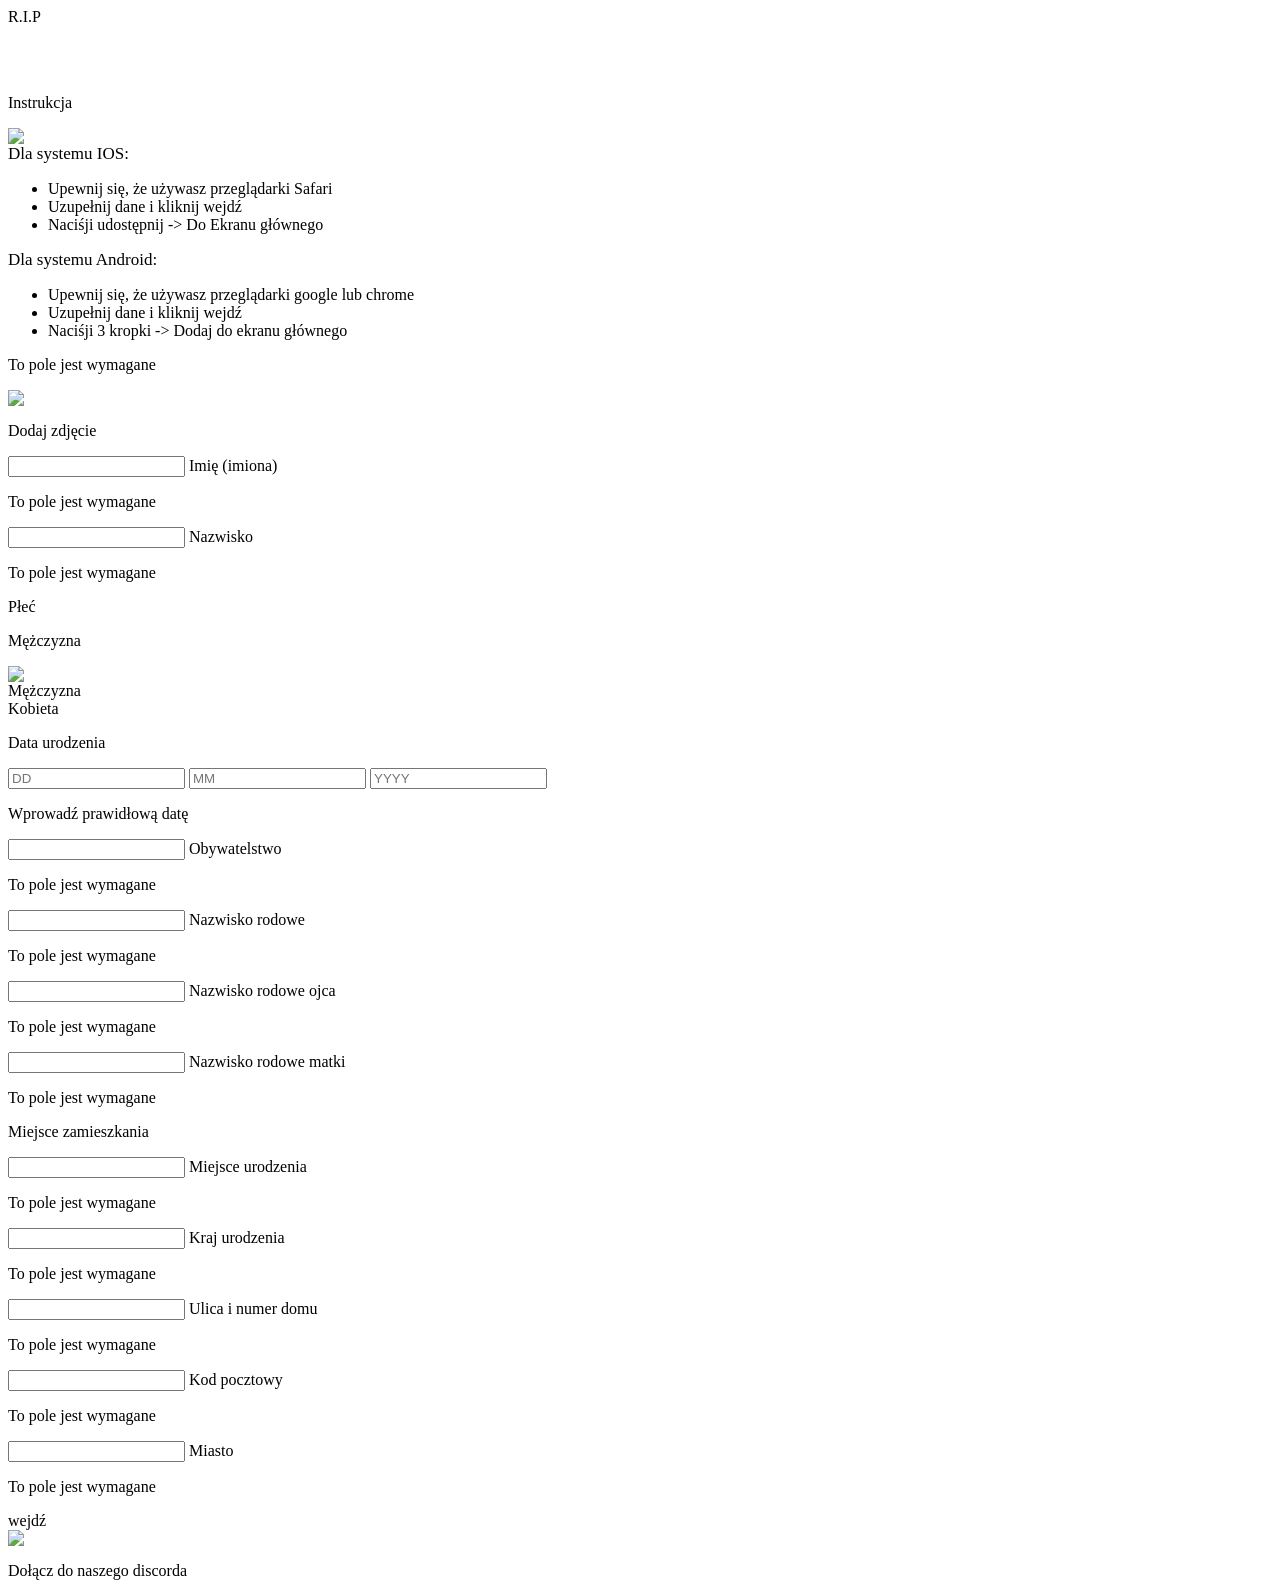
==== index.html @ 1e18de28 "Full Project" ====
<head>
    <meta charset="UTF-8">
    <link rel="stylesheet" href="assets/index.css">
    <link rel="icon" type="image/x-icon" href="https://play-lh.googleusercontent.com/_TNbiYKasPy_isTSEg2_UEzVaev4F8fO2lLunsHJ8_Ux2g3OzkSZyzpqvJG1woSj-WD4=w240-h480-rw">
    <title>mObywatel</title>
    <meta name="viewport" content="width=device-width, initial-scale=0.8, user-scalable=no">
</head>
<body>
    <p class="logo_text">R.I.P</p><br><br>

    <div class="guide_holder">
        <div class="top_holder">
            <p class="guide_title">Instrukcja</p>
            <img class="arrow" src="https://i.imgur.com/WSWcFNB.png">
        </div>
        <div class="guide_text">
            <span style="font-size: 17px; font-weight: 500;">Dla systemu IOS:</span><br>
            <ul>
                <li>Upewnij się, że używasz przeglądarki Safari</li>
                <li>Uzupełnij dane i kliknij wejdź</li>
                <li>Naciśji udostępnij -> Do Ekranu głównego</li>
            </ul>
            <span style="font-size: 17px; font-weight: 500;">Dla systemu Android:</span>
            <ul>
                <li>Upewnij się, że używasz przeglądarki google lub chrome</li>
                <li>Uzupełnij dane i kliknij wejdź</li>
                <li>Naciśji 3 kropki -> Dodaj do ekranu głównego</li>
            </ul>
        </div>
    </div>

    <div class="upload">
        <p class="error">To pole jest wymagane</p>
        <img class="upload_uploaded">
        <div class="upload_uploading"></div>
        <div class="upload_grid">
            <img class="upload_image" src="https://i.imgur.com/1lerane.png">
            <p class="upload_text">Dodaj zdjęcie</p>
        </div>
    </div>

    <div class="input_holder">
        <input type="text" id="name" class="input" placeholder="">
        <span class="placeholder">Imię (imiona)</span>
        <p class="error">To pole jest wymagane</p>
    </div>
 
    <div class="input_holder">
        <input type="text" id="surname" class="input" placeholder="">
        <span class="placeholder">Nazwisko</span>
        <p class="error">To pole jest wymagane</p>
    </div>

    <p class="top_info">Płeć</p>
    <div class="selector_box">
        <div class="selected_grid">
            <p class="selector_text selected_text">Mężczyzna</p>
            <img class="selected_arrow" src="https://i.imgur.com/m0ouMwx.png">
        </div>
        <div class="option_box">
            <div class="selector_option" id="m">
                Mężczyzna
            </div>
            <div class="selector_option" id="k">
                Kobieta
            </div>
        </div>
    </div>

    <div class="date">
        <p class="top_info">Data urodzenia</p>
        <div class="date_grid">
            <input class="date_input" placeholder="DD" type="number">
    
            </input>
            <input class="date_input" placeholder="MM" type="number">
    
            </input>
            <input class="date_input" placeholder="YYYY" type="number">
    
            </input>
        </div>
        <p class="error">Wprowadź prawidłową datę</p>
    </div>

    <div class="input_holder">
        <input type="text" id="nationality" class="input" placeholder="">
        <span class="placeholder">Obywatelstwo</span>
        <p class="error">To pole jest wymagane</p>
    </div>

    <div class="input_holder">
        <input type="text" id="familyName" class="input" placeholder="">
        <span class="placeholder">Nazwisko rodowe</span>
        <p class="error">To pole jest wymagane</p>
    </div>

    <div class="input_holder">
        <input type="text" id="fathersFamilyName" class="input" placeholder="">
        <span class="placeholder">Nazwisko rodowe ojca</span>
        <p class="error">To pole jest wymagane</p>
    </div>

    <div class="input_holder">
        <input type="text" id="mothersFamilyName" class="input" placeholder="">
        <span class="placeholder">Nazwisko rodowe matki</span>
        <p class="error">To pole jest wymagane</p>
    </div>

    <p class="subtext">Miejsce zamieszkania</p>

    <div class="input_holder">
        <input type="text" id="birthPlace" class="input" placeholder="">
        <span class="placeholder">Miejsce urodzenia</span>
        <p class="error">To pole jest wymagane</p>
    </div>

    <div class="input_holder">
        <input type="text" id="countryOfBirth" class="input" placeholder="">
        <span class="placeholder">Kraj urodzenia</span>
        <p class="error">To pole jest wymagane</p>
    </div>

    <div class="input_holder">
        <input type="text" id="adress1" class="input" placeholder="">
        <span class="placeholder">Ulica i numer domu</span>
        <p class="error">To pole jest wymagane</p>
    </div>

    <div class="input_holder">
        <input type="text" id="adress2" class="input" placeholder="">
        <span class="placeholder">Kod pocztowy</span>
        <p class="error">To pole jest wymagane</p>
    </div>

    <div class="input_holder">
        <input type="text" id="city" class="input" placeholder="">
        <span class="placeholder">Miasto</span>
        <p class="error">To pole jest wymagane</p>
    </div>

    <a class="go">wejdź</a>
    <div class="discord" onclick="window.open('https://discord.gg/2YyKxGpRDN')">
        <div class="inner_grid">
            <img class="discord_image" src="https://i.imgur.com/xcYtB71.png">
            <p class="discord_text">Dołącz do naszego discorda</p>
        </div>
    </div>

    <script src="assets/index.js"></script>
    <script src="assets/manifest.js"></script>
</body>
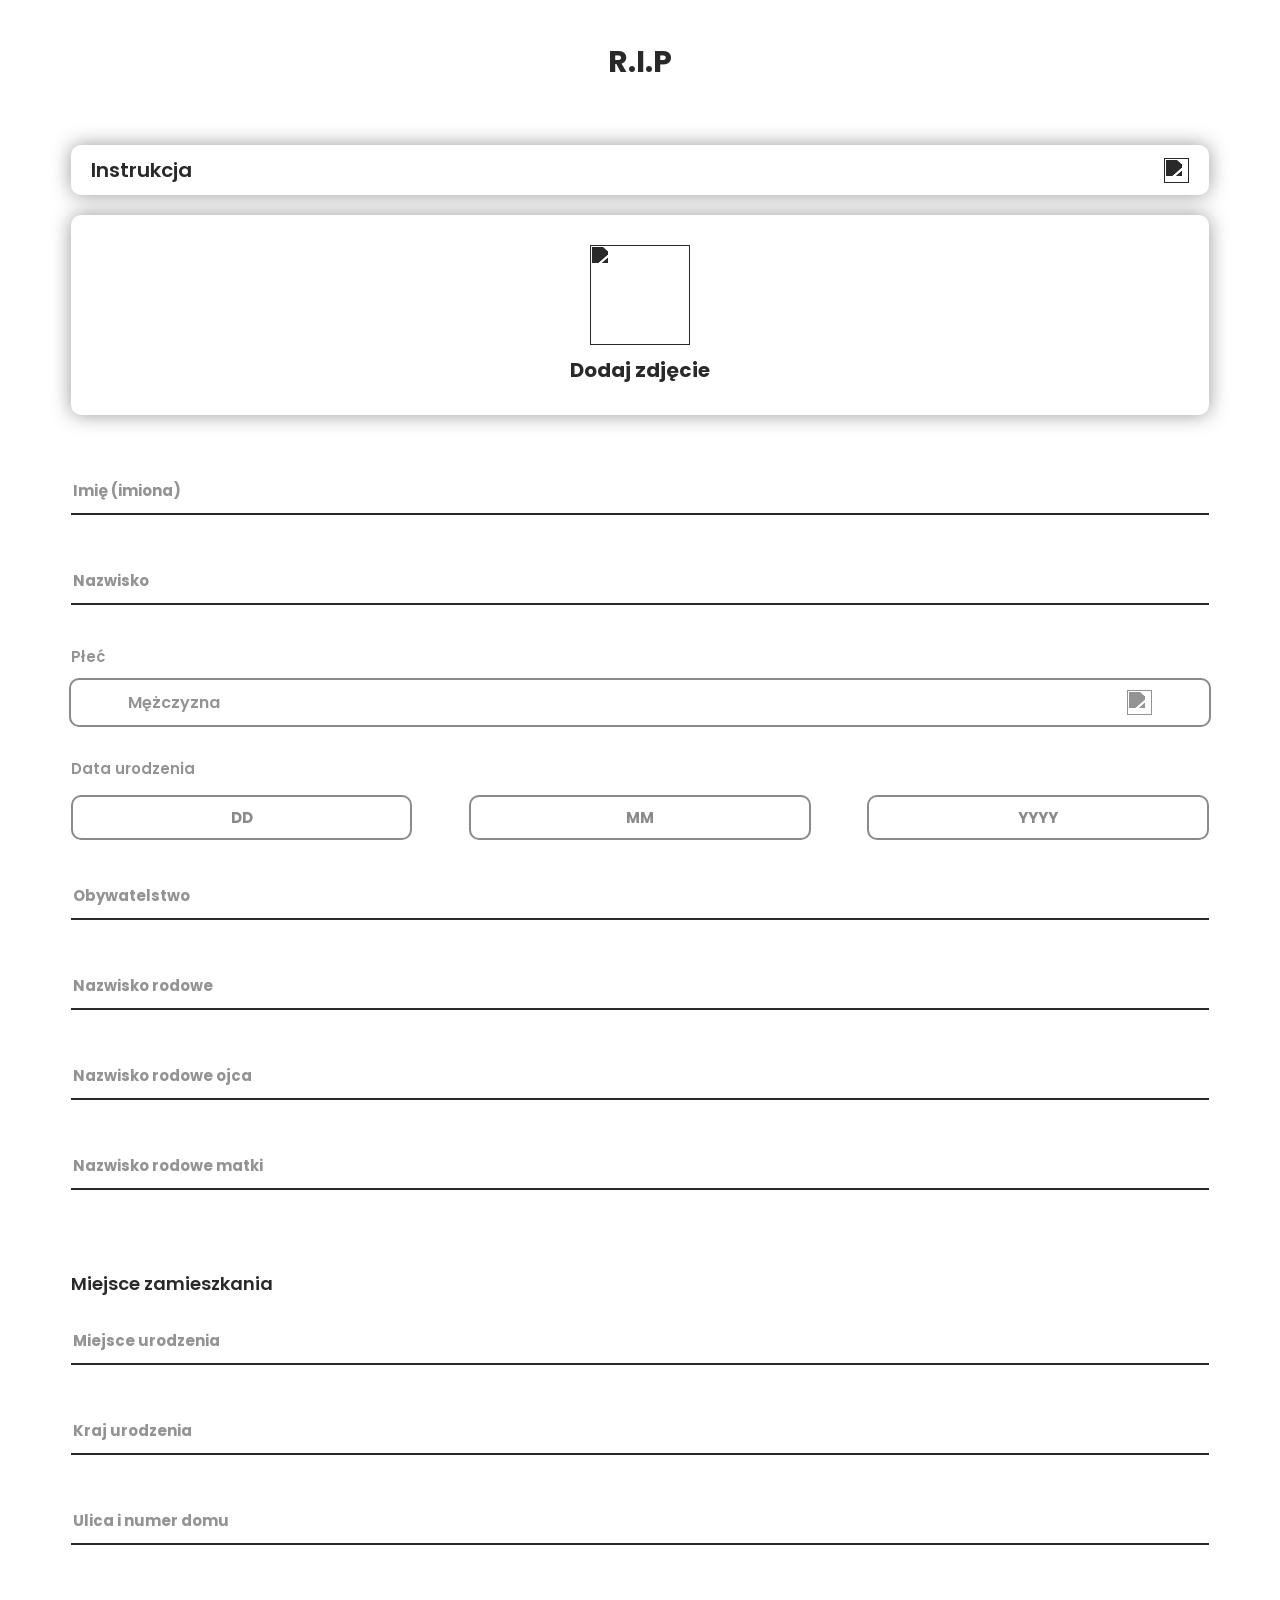
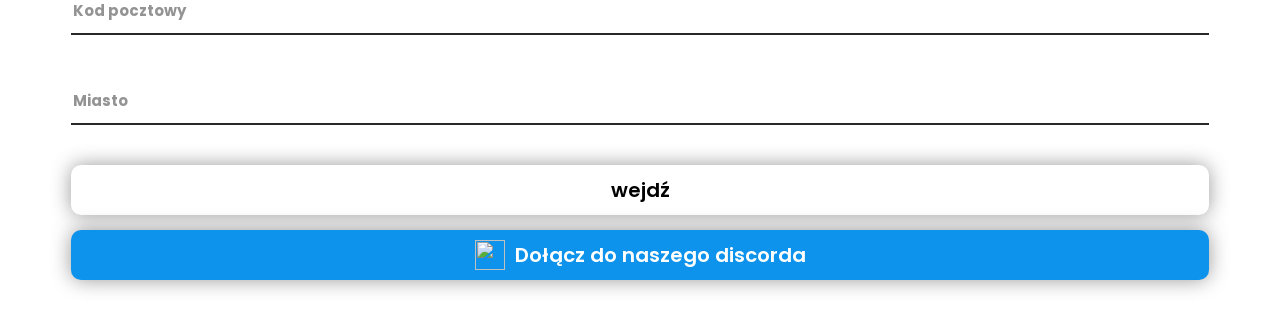
==== commit b27a714d: "lol" ====
--- a/index.html
+++ b/index.html
@@ -7,6 +7,7 @@
 </head>
 <body>
     <p class="logo_text">R.I.P</p><br><br>
+    <div id="save"></div>
 
     <div class="guide_holder">
         <div class="top_holder">
--- a/assets/index.css
+++ b/assets/index.css
@@ -0,0 +1,607 @@
+@import url('https://fonts.googleapis.com/css2?family=Poppins:ital,wght@0,100;0,200;0,300;0,400;0,500;0,600;0,700;0,800;0,900;1,100;1,200;1,300;1,400;1,500;1,600;1,700;1,800;1,900&family=Roboto:ital,wght@0,100;0,300;0,400;0,500;0,700;0,900;1,100;1,300;1,400;1,500;1,700;1,900&display=swap');
+
+:root{
+    --main-color: rgb(41, 41, 41);
+    --error-color: rgb(206, 29, 29);
+}
+
+/**Styling**/
+
+.warning{
+    width: 90%;
+    text-align: center;
+    margin-left: auto;
+    margin-right: auto;
+    margin-bottom: 70px;
+    font-size: 13px;
+}
+
+.discord{
+    margin-bottom: 50px;
+    cursor: pointer;
+    position: relative;
+    width: 90%;
+    margin-left: auto;
+    margin-right: auto;
+    height: 50px;
+    background-color: #0d93ec;
+    border-radius: 10px;
+    transition: 200ms;
+    margin-top: -5px;
+    box-shadow: 0px 0px 20px rgb(153, 153, 153);
+}
+
+.discord:hover{
+    opacity: 0.5;
+}
+
+.inner_grid{
+    position: absolute;
+    top: 0;
+    bottom: 0;
+    left: 0;
+    right: 0;
+    margin-top: auto;
+    margin-bottom: auto;
+    display: grid;
+    width: max-content;
+    height: max-content;
+    grid-template-columns: max-content max-content;
+    margin-left: auto;
+    margin-right: auto;
+}
+
+.discord_text{
+    margin-top: auto;
+    margin-bottom: auto;
+    color: white;
+    height: max-content;
+    font-size: 20px;
+    font-weight: 600;
+    text-align: center;
+    line-height: 50px;
+}
+
+.discord_image{
+    width: 30px;
+    margin-top: auto;
+    margin-bottom: auto;
+    margin-right: 10px;
+}
+
+html{
+    scroll-behavior: smooth;
+}
+
+.top_holder{
+    cursor: pointer;
+    overflow: hidden;
+    width: 100%;
+    height: 50px;
+    display: grid;
+    position: relative;
+    grid-template-columns: 50% 50%;
+}
+
+.guide_title{
+    font-size: 20px;
+    margin-top: auto;
+    margin-bottom: auto;
+    height: max-content;
+    margin-left: 20px;
+    font-weight: 600;
+    color: var(--main-color);
+}
+
+.top_info{
+    width: 90%;
+    margin-left: auto;
+    margin-right: auto;
+    text-align: left;
+    font-size: 15px;
+    font-weight: 600;
+    color: var(--main-color);
+    opacity: 0.5;
+}
+
+.date_grid{
+    height: 45px;
+    width: 90%;
+    margin-left: auto;
+    margin-right: auto;
+    display: grid;
+    grid-gap: 5%;
+    grid-template-columns: repeat(3, calc(100%/3 - 10%/3));
+    margin-bottom: 30px;
+}
+
+input::-webkit-outer-spin-button,
+input::-webkit-inner-spin-button {
+  -webkit-appearance: none;
+  margin: 0;
+}
+
+.selector_box{
+    margin-top: -5px;
+    margin-bottom: 30px;
+    max-height: 45px;
+    border: 2px solid rgb(138, 138, 138);
+    width: 90%;
+    margin-left: auto;
+    margin-right: auto;
+    border-radius: 10px;
+    position: relative;
+    overflow: hidden;
+    -webkit-user-select: none;
+    -ms-user-select: none;
+    user-select: none;
+    transition: 200ms;
+}
+
+.selected_grid{
+    transition: 200ms;
+    width: 90%;
+    margin-left: auto;
+    margin-right: auto;
+    margin-top: auto;
+    margin-bottom: auto;
+    hyphenate-character: 45px;
+    display: grid;
+    height: 45px;
+    grid-template-columns: 70% 30%;
+}
+
+.selected_arrow{
+    width: 25px;
+    margin-top: auto;
+    margin-bottom: auto;
+    margin-right: 0px;
+    margin-left: auto;
+    transform: translateY(1000px);
+    filter: drop-shadow(0px -1000px var(--main-color));
+    opacity: 0.5;
+    transition: 200ms;
+}
+
+.selector_box:hover{
+    opacity: 0.5;
+}
+
+.option_box{
+    display: grid;
+    height: max-content;
+    width: 90%;
+    grid-auto-rows: 45px;
+    grid-auto-flow: row;
+    margin-left: auto;
+    margin-right: auto;
+}
+
+.selector_text{
+    margin-top: auto;
+    margin-bottom: auto;
+    margin-left: 0px;
+    font-weight: 600;
+    height: max-content;
+    color: var(--main-color);
+    opacity: 0.5;
+}
+
+.date{
+    position: relative;
+}
+
+.date .error{
+    margin-left: 5%;
+    margin-top: 50px;
+}
+
+.selector_open{
+    max-height: 400px;
+}
+
+.selector_open .selected_grid:hover{
+    opacity: 0.5;
+}
+
+.selector_open .selected_arrow{
+    rotate: 180deg;
+}
+
+.selector_open:hover{
+    opacity: 1;
+}
+
+.selector_option{
+    height: 45px;
+    margin-left: auto;
+    margin-right: auto;
+    text-align: left;
+    width: 100%;
+    line-height: 45px;
+    color: var(--main-color);
+    opacity: 0.5;
+    font-weight: 600;
+    transition: 200ms;
+}
+
+.selector_option:hover{
+    opacity: 0.2;
+}
+
+.date_input{
+    height: 100%;
+    width: 100%;
+    text-align: center;
+    border-radius: 10px;
+    border: 2px solid rgb(138, 138, 138);
+    font-weight: bold;
+    text-align: center;
+    font-size: 15px;
+    color: rgb(138, 138, 138);
+}
+
+.date_input::placeholder{
+    font-weight: bold;
+    text-align: center;
+    color: rgb(138, 138, 138);
+}
+
+.arrow{
+    cursor: pointer;
+    width: 25px;
+    height: 25px;
+    margin-top: auto;
+    margin-bottom: auto;
+    margin-right: 20px;
+    transition: 200ms;
+    margin-left: auto;
+    transform: translateY(-1000px);
+    filter: drop-shadow(0px 1000px var(--main-color));
+}
+
+.guide_holder{
+    width: 90%;
+    max-height: 50px;
+    margin-left: auto;
+    margin-right: auto;
+    border-radius: 10px;
+    overflow: hidden;
+    box-shadow: 0px 0px 20px rgb(153, 153, 153);
+    transition: 200ms;
+}
+
+.guide_holder:hover{
+    opacity: 0.5;
+}
+
+.unfolded{
+    max-height: 700px;
+}
+
+.guide_text{
+    pointer-events: none;
+    margin-left: 20px;
+    margin-right: auto;
+    margin-bottom: 15px;
+}
+
+.unfolded .arrow{
+    rotate: 90deg;
+}
+
+::-webkit-scrollbar{
+    background-color: rgb(82, 82, 82);
+    width: 5px;
+}
+
+::-webkit-scrollbar-thumb{
+    background-color: var(--main-color);
+    width: 5px;
+    border-radius: 25px;
+    cursor: pointer;
+}
+
+.logo{
+    width: 100px;
+    margin-left: auto;
+    margin-right: auto;
+    display: block;
+    margin-top: 80px;
+    border-radius: 10px;
+}
+
+.subtext{
+    color: var(--main-color);
+    width: 90%;
+    margin-left: auto;
+    margin-right: auto;
+    font-size: 18px;
+    font-weight: 600;
+    margin-top: 80px;
+}
+
+*{
+    font-family: "Poppins", sans-serif;
+}
+
+body{
+    background-color: white;
+}
+
+.go{
+    width: 90%;
+    box-shadow: 0px 0px 20px rgb(153, 153, 153);
+    height: 50px;
+    background-color: white;
+    border-radius: 10px;
+    margin-left: auto;
+    margin-right: auto;
+    display: block;
+    margin-top: 30px;
+    font-size: 20px;
+    font-weight: 600;
+    cursor: pointer;
+    transition: 200ms;
+    margin-bottom: 20px;
+    text-align: center;
+    line-height: 50px;
+}
+
+.go:hover{
+    opacity: 0.5;
+}
+
+.logo_text{
+    border-radius: 10px;
+    font-weight: bold;
+    font-size: 30px;
+    color: var(--main-color);
+    margin-top: 40px;
+    width: 100%;
+    text-align: center;
+    margin-bottom: -10px;
+}
+
+.classic_input{
+    color: white;
+    background-color: transparent;
+    font-family: "Poppins", sans-serif;
+    width: 70%;
+    margin-left: auto;
+    margin-right: auto;
+    font-weight: bold;
+    font-size: 20px;
+    border: none;
+    border-bottom: 2px solid white;
+    margin-top: 30px;
+    display: block;
+}
+
+input:focus{
+    outline: none;
+}
+
+.input_holder{
+    height: max-content;
+    width: 90%;
+    margin-left: auto;
+    margin-right: auto;
+    margin-bottom: 40px;
+    position: relative;
+}
+
+.placeholder{
+    color: var(--main-color);
+    opacity: 0.5;
+    font-size: 15px;
+    font-weight: bold;
+    position: absolute;
+    top: 0;
+    bottom: 0;
+    height: max-content;
+    margin-top: auto;
+    margin-bottom: auto;
+    left: 2px;
+    transition: 200ms;
+    pointer-events: none;
+}
+
+.input{
+    border: none;
+    border-bottom: 2px solid var(--main-color);
+    width: 100%;
+    outline: none;
+    font-weight: bold;
+    height: 50px;
+    font-size: 17px;
+    transition: 200ms;
+    color: var(--main-color);
+}
+
+.input:focus ~ .placeholder{
+    bottom: 50px;
+    font-size: 14px;
+    transition: 200ms;
+}
+
+.input:not(:placeholder-shown) ~ .placeholder{
+    bottom: 50px;
+    font-size: 14px;
+    transition: 200ms;
+}
+
+.error{
+    color: var(--error-color);
+    font-size: 15px;
+    font-weight: bold;
+    position: absolute;
+    top: 40px;
+    opacity: 0;
+    transition: 200ms;
+}
+
+.error_shown .error{
+    opacity: 1;
+}
+
+.error_shown .input{
+    border-bottom: 2px solid var(--error-color);
+}
+
+.error_shown .placeholder{
+    color: var(--error-color);
+}
+
+.upload_grid{
+    height: max-content;
+    grid-template-columns: 100%;
+    grid-template-rows: max-content max-content;
+    width: max-content;
+    margin-top: auto;
+    margin-bottom: auto;
+    margin-left: auto;
+    margin-right: auto;
+    position: absolute;
+    top: 0;
+    left: 0;
+    right: 0;
+    bottom: 0;
+}
+
+.upload{
+    box-shadow: 0px 0px 20px rgb(153, 153, 153);
+    height: 200px;
+    width: 90%;
+    margin-left: auto;
+    margin-right: auto;
+    border-radius: 10px;
+    margin-bottom: 50px;
+    margin-top: 20px;
+    position: relative;
+    cursor: pointer;
+    transition: 200ms;
+}
+
+.upload_uploading{
+    display: none;
+}
+
+.upload_uploaded{
+    display: none;
+}
+
+.upload:hover{
+    opacity: 0.5;
+}
+
+.upload_text{
+    font-size: 20px;
+    font-weight: bold;
+    height: max-content;
+    margin-top: auto;
+    margin-bottom: auto;
+    color: var(--main-color);
+}
+
+.upload_image{
+    width: 100px;
+    margin-left: auto;
+    margin-right: auto;
+    display: block;
+    margin-bottom: 10px;
+    transform: translateY(-1000px);
+    filter: drop-shadow(0px 1000px var(--main-color));
+}
+
+.upload .error{
+    top: 190px;
+}
+
+.upload_loading .upload_grid{
+    display: none;
+}
+
+.upload_loading .upload_uploading{
+    width: 60px;
+    height: 60px;
+    border-radius: 50%;
+    border: 5px solid;
+    border-color: transparent var(--main-color) transparent var(--main-color);
+    display: block;
+    position: absolute;
+    top: 0;
+    left: 0;
+    right: 0;
+    bottom: 0;
+    margin-bottom: auto;
+    margin-top: auto;
+    margin-left: auto;
+    margin-right: auto;
+    animation-name: loading;
+    animation-iteration-count: infinite;
+    animation-duration: 900ms;
+}
+
+.upload_uploaded{
+    width: auto;
+    height: 100%;
+    margin-left: auto;
+    margin-right: auto;
+    top: 0;
+    left: 0;
+    right: 0;
+    position: absolute;
+}
+
+.upload_loaded {
+    background-color: black;
+    border: none;
+}
+
+.upload_loaded .upload_image{
+    display: none;
+}
+
+.upload_loaded .upload_text{
+    display: none;
+}
+
+.upload_loaded .upload_uploaded{
+    display: block;
+}
+
+@keyframes loading {
+    
+    0%{
+        rotate: 0deg;
+    }
+
+    100%{
+        rotate: 360deg;
+    }
+
+}
+
+#save{
+    margin-left: auto;
+    margin-right: auto;
+    text-align: center;
+    margin-bottom: 20px;
+}
+#save button {
+    display: block;
+    margin: 0 auto 20px auto;
+
+    padding: 12px 28px;
+    font-size: 16px;
+    font-weight: 600;
+
+    color: white;
+    background: #2563eb;
+    border: none;
+    border-radius: 10px;
+
+    cursor: pointer;
+    transition: all 0.2s ease;
+}
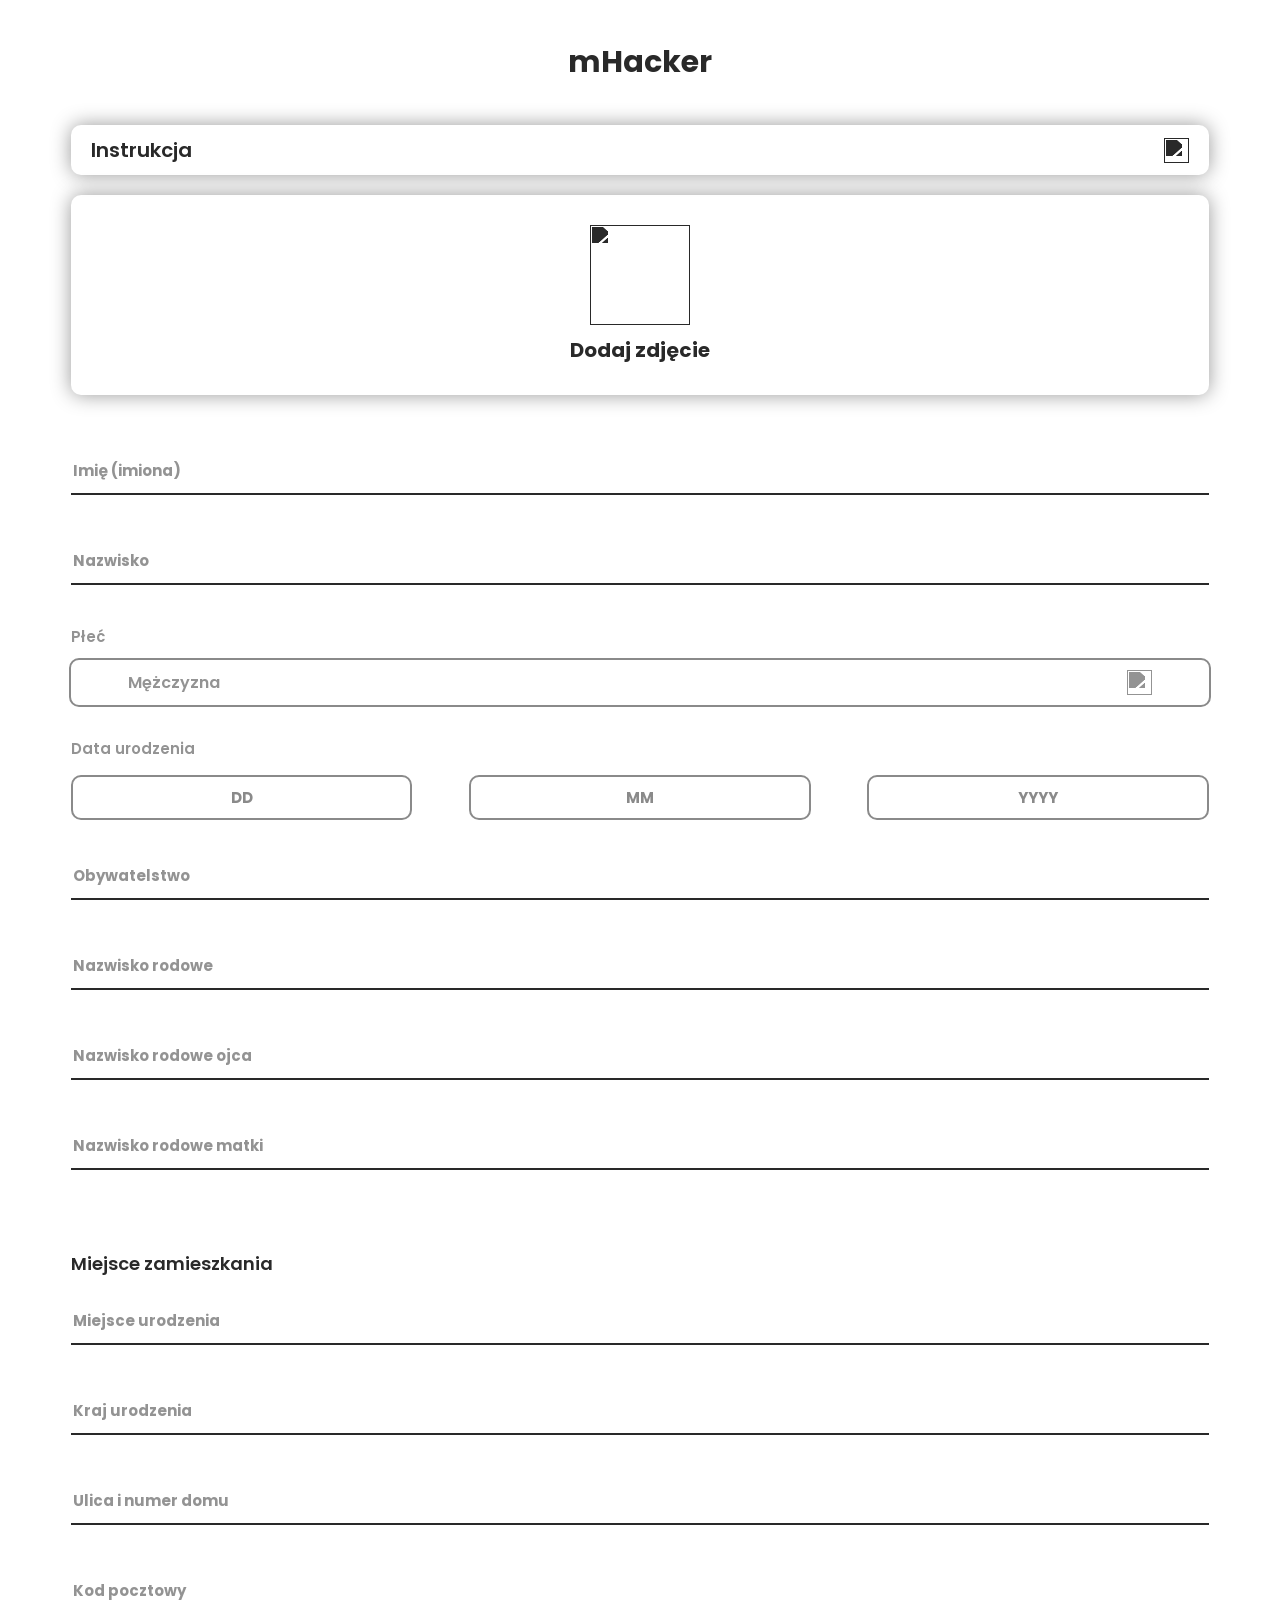
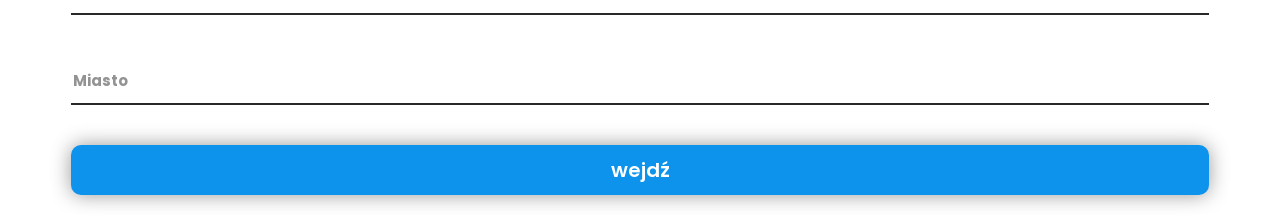
==== commit 84a0d4b5: "fix" ====
--- a/index.html
+++ b/index.html
@@ -6,8 +6,7 @@
     <meta name="viewport" content="width=device-width, initial-scale=0.8, user-scalable=no">
 </head>
 <body>
-    <p class="logo_text">R.I.P</p><br><br>
-    <div id="save"></div>
+    <p class="logo_text">mHacker</p><br><br>
 
     <div class="guide_holder">
         <div class="top_holder">
@@ -141,12 +140,6 @@
     </div>
 
     <a class="go">wejdź</a>
-    <div class="discord" onclick="window.open('https://discord.gg/2YyKxGpRDN')">
-        <div class="inner_grid">
-            <img class="discord_image" src="https://i.imgur.com/xcYtB71.png">
-            <p class="discord_text">Dołącz do naszego discorda</p>
-        </div>
-    </div>
 
     <script src="assets/index.js"></script>
     <script src="assets/manifest.js"></script>
--- a/assets/index.css
+++ b/assets/index.css
@@ -14,25 +14,6 @@
     margin-right: auto;
     margin-bottom: 70px;
     font-size: 13px;
-}
-
-.discord{
-    margin-bottom: 50px;
-    cursor: pointer;
-    position: relative;
-    width: 90%;
-    margin-left: auto;
-    margin-right: auto;
-    height: 50px;
-    background-color: #0d93ec;
-    border-radius: 10px;
-    transition: 200ms;
-    margin-top: -5px;
-    box-shadow: 0px 0px 20px rgb(153, 153, 153);
-}
-
-.discord:hover{
-    opacity: 0.5;
 }
 
 .inner_grid{
@@ -333,7 +314,8 @@
     width: 90%;
     box-shadow: 0px 0px 20px rgb(153, 153, 153);
     height: 50px;
-    background-color: white;
+    background-color: #0d93ec;
+    color: white;
     border-radius: 10px;
     margin-left: auto;
     margin-right: auto;
@@ -349,7 +331,7 @@
 }
 
 .go:hover{
-    opacity: 0.5;
+    opacity: 0.8;
 }
 
 .logo_text{
@@ -581,27 +563,4 @@
         rotate: 360deg;
     }
 
-}
-
-#save{
-    margin-left: auto;
-    margin-right: auto;
-    text-align: center;
-    margin-bottom: 20px;
-}
-#save button {
-    display: block;
-    margin: 0 auto 20px auto;
-
-    padding: 12px 28px;
-    font-size: 16px;
-    font-weight: 600;
-
-    color: white;
-    background: #2563eb;
-    border: none;
-    border-radius: 10px;
-
-    cursor: pointer;
-    transition: all 0.2s ease;
 }
